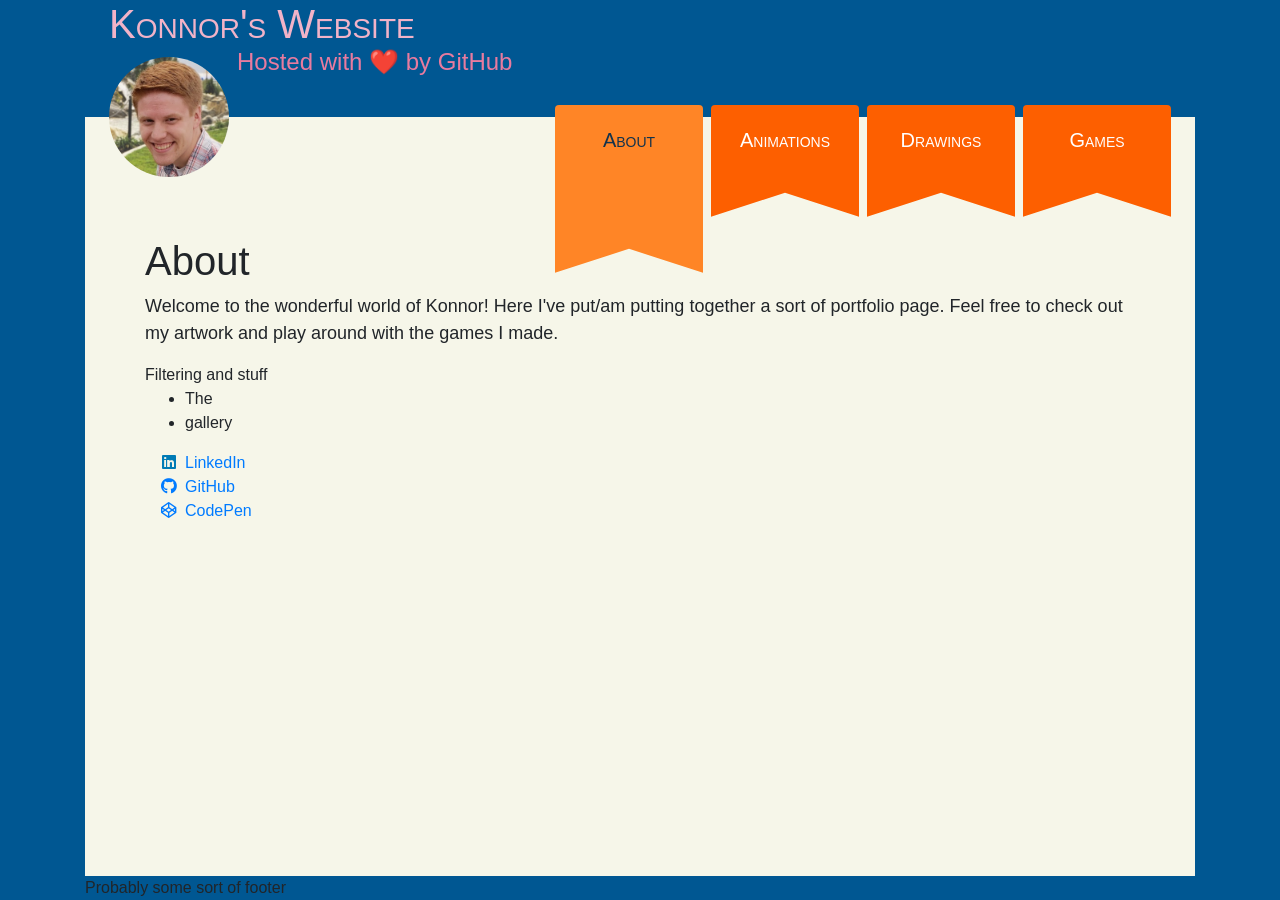
==== index.html @ 11da9bd0 "Some initial content; responsive design; Change to scss so variables work in IE" ====
<!doctype html><html lang="en"><head><meta charset="utf-8"><title>Konnor's Website</title><base href="/"><meta name="viewport" content="width=device-width,initial-scale=1"><link rel="icon" type="image/x-icon" href="favicon.ico"><link rel="stylesheet" href="https://stackpath.bootstrapcdn.com/bootstrap/4.1.3/css/bootstrap.min.css" integrity="sha384-MCw98/SFnGE8fJT3GXwEOngsV7Zt27NXFoaoApmYm81iuXoPkFOJwJ8ERdknLPMO" crossorigin="anonymous"><link rel="stylesheet" href="https://use.fontawesome.com/releases/v5.2.0/css/all.css" integrity="sha384-hWVjflwFxL6sNzntih27bfxkr27PmbbK/iSvJ+a4+0owXq79v+lsFkW54bOGbiDQ" crossorigin="anonymous"><noscript><meta http-equiv="refresh" content="0;url=noscript.html"></noscript><link href="styles.1497df7c3c8f7c51b689.bundle.css" rel="stylesheet"/></head><body><app-root></app-root><script type="text/javascript" src="inline.7b420c08e73610c666d0.bundle.js"></script><script type="text/javascript" src="polyfills.c08331153cbf9fd50ff5.bundle.js"></script><script type="text/javascript" src="main.01986de234b77793fc91.bundle.js"></script></body></html>
---- styles.1497df7c3c8f7c51b689.bundle.css ----
body{margin:0}h1{color:#f1b3c8}h2{color:#e87b9f}p{font-size:1.125rem}
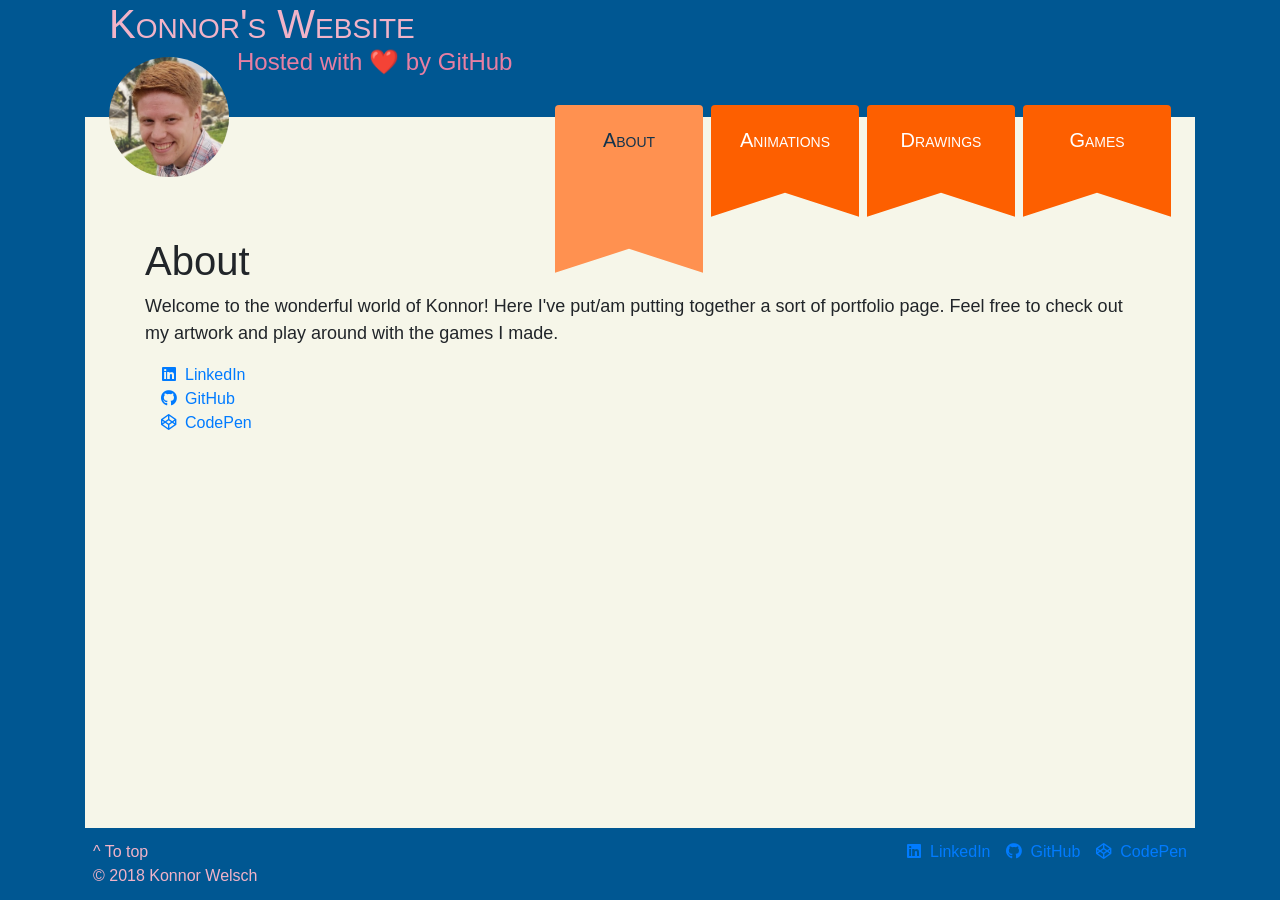
==== commit 65664852: "A li'l more responsive" ====
--- a/index.html
+++ b/index.html
@@ -1 +1 @@
-<!doctype html><html lang="en"><head><meta charset="utf-8"><title>Konnor's Website</title><base href="/"><meta name="viewport" content="width=device-width,initial-scale=1"><link rel="icon" type="image/x-icon" href="favicon.ico"><link rel="stylesheet" href="https://stackpath.bootstrapcdn.com/bootstrap/4.1.3/css/bootstrap.min.css" integrity="sha384-MCw98/SFnGE8fJT3GXwEOngsV7Zt27NXFoaoApmYm81iuXoPkFOJwJ8ERdknLPMO" crossorigin="anonymous"><link rel="stylesheet" href="https://use.fontawesome.com/releases/v5.2.0/css/all.css" integrity="sha384-hWVjflwFxL6sNzntih27bfxkr27PmbbK/iSvJ+a4+0owXq79v+lsFkW54bOGbiDQ" crossorigin="anonymous"><noscript><meta http-equiv="refresh" content="0;url=noscript.html"></noscript><link href="styles.1497df7c3c8f7c51b689.bundle.css" rel="stylesheet"/></head><body><app-root></app-root><script type="text/javascript" src="inline.7b420c08e73610c666d0.bundle.js"></script><script type="text/javascript" src="polyfills.c08331153cbf9fd50ff5.bundle.js"></script><script type="text/javascript" src="main.01986de234b77793fc91.bundle.js"></script></body></html>+<!doctype html><html lang="en"><head><meta charset="utf-8"><title>Konnor's Website</title><base href="/"><meta name="viewport" content="width=device-width,initial-scale=1"><link rel="icon" type="image/x-icon" href="favicon.ico"><link rel="stylesheet" href="https://stackpath.bootstrapcdn.com/bootstrap/4.1.3/css/bootstrap.min.css" integrity="sha384-MCw98/SFnGE8fJT3GXwEOngsV7Zt27NXFoaoApmYm81iuXoPkFOJwJ8ERdknLPMO" crossorigin="anonymous"><link rel="stylesheet" href="https://use.fontawesome.com/releases/v5.2.0/css/all.css" integrity="sha384-hWVjflwFxL6sNzntih27bfxkr27PmbbK/iSvJ+a4+0owXq79v+lsFkW54bOGbiDQ" crossorigin="anonymous"><noscript><meta http-equiv="refresh" content="0;url=noscript.html"></noscript><link href="styles.eb191fbaaeafc9d6cb95.bundle.css" rel="stylesheet"/></head><body><app-root></app-root><script type="text/javascript" src="inline.d6e8abbf5d88085a22f3.bundle.js"></script><script type="text/javascript" src="polyfills.c08331153cbf9fd50ff5.bundle.js"></script><script type="text/javascript" src="main.2cf9d66a852a60f36968.bundle.js"></script></body></html>
--- a/styles.eb191fbaaeafc9d6cb95.bundle.css
+++ b/styles.eb191fbaaeafc9d6cb95.bundle.css
@@ -0,0 +1 @@
+body{margin:0}h1{color:#f1b3c8}h2{color:#e77fa3}p{font-size:1.125rem}
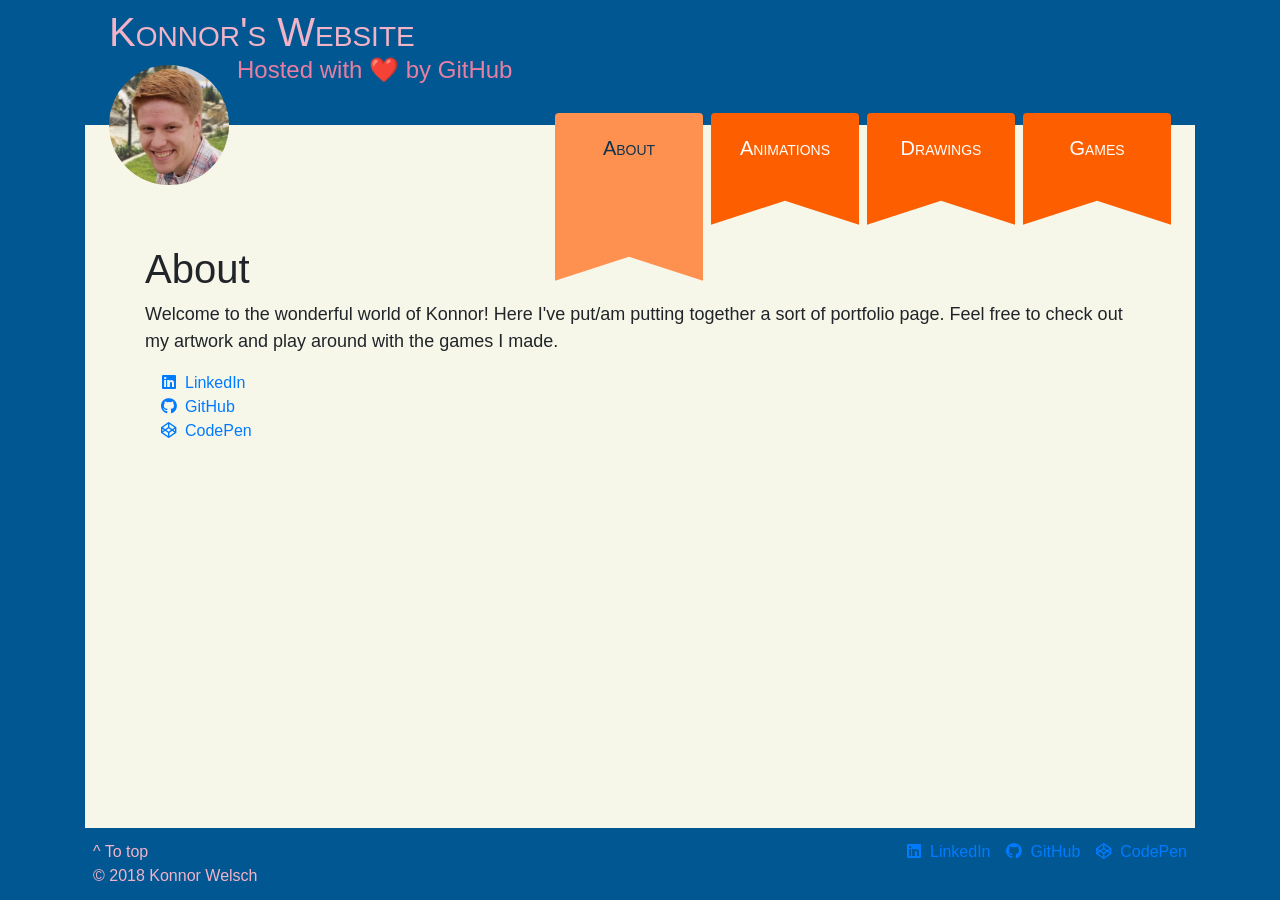
==== commit 30ea05a7: "Initial filters; remove old built code" ====
--- a/index.html
+++ b/index.html
@@ -1 +1 @@
-<!doctype html><html lang="en"><head><meta charset="utf-8"><title>Konnor's Website</title><base href="/"><meta name="viewport" content="width=device-width,initial-scale=1"><link rel="icon" type="image/x-icon" href="favicon.ico"><link rel="stylesheet" href="https://stackpath.bootstrapcdn.com/bootstrap/4.1.3/css/bootstrap.min.css" integrity="sha384-MCw98/SFnGE8fJT3GXwEOngsV7Zt27NXFoaoApmYm81iuXoPkFOJwJ8ERdknLPMO" crossorigin="anonymous"><link rel="stylesheet" href="https://use.fontawesome.com/releases/v5.2.0/css/all.css" integrity="sha384-hWVjflwFxL6sNzntih27bfxkr27PmbbK/iSvJ+a4+0owXq79v+lsFkW54bOGbiDQ" crossorigin="anonymous"><noscript><meta http-equiv="refresh" content="0;url=noscript.html"></noscript><link href="styles.eb191fbaaeafc9d6cb95.bundle.css" rel="stylesheet"/></head><body><app-root></app-root><script type="text/javascript" src="inline.d6e8abbf5d88085a22f3.bundle.js"></script><script type="text/javascript" src="polyfills.c08331153cbf9fd50ff5.bundle.js"></script><script type="text/javascript" src="main.2cf9d66a852a60f36968.bundle.js"></script></body></html>+<!doctype html><html lang="en"><head><meta charset="utf-8"><title>Konnor's Website</title><base href="/"><meta name="viewport" content="width=device-width,initial-scale=1"><link rel="icon" type="image/x-icon" href="favicon.ico"><link rel="stylesheet" href="https://stackpath.bootstrapcdn.com/bootstrap/4.1.3/css/bootstrap.min.css" integrity="sha384-MCw98/SFnGE8fJT3GXwEOngsV7Zt27NXFoaoApmYm81iuXoPkFOJwJ8ERdknLPMO" crossorigin="anonymous"><link rel="stylesheet" href="https://use.fontawesome.com/releases/v5.2.0/css/all.css" integrity="sha384-hWVjflwFxL6sNzntih27bfxkr27PmbbK/iSvJ+a4+0owXq79v+lsFkW54bOGbiDQ" crossorigin="anonymous"><noscript><meta http-equiv="refresh" content="0;url=noscript.html"></noscript><link href="styles.eb191fbaaeafc9d6cb95.bundle.css" rel="stylesheet"/></head><body><app-root></app-root><script type="text/javascript" src="inline.e7361be8411bd500e89f.bundle.js"></script><script type="text/javascript" src="polyfills.c08331153cbf9fd50ff5.bundle.js"></script><script type="text/javascript" src="main.16a3224b3b6a6dbbe0d9.bundle.js"></script></body></html>
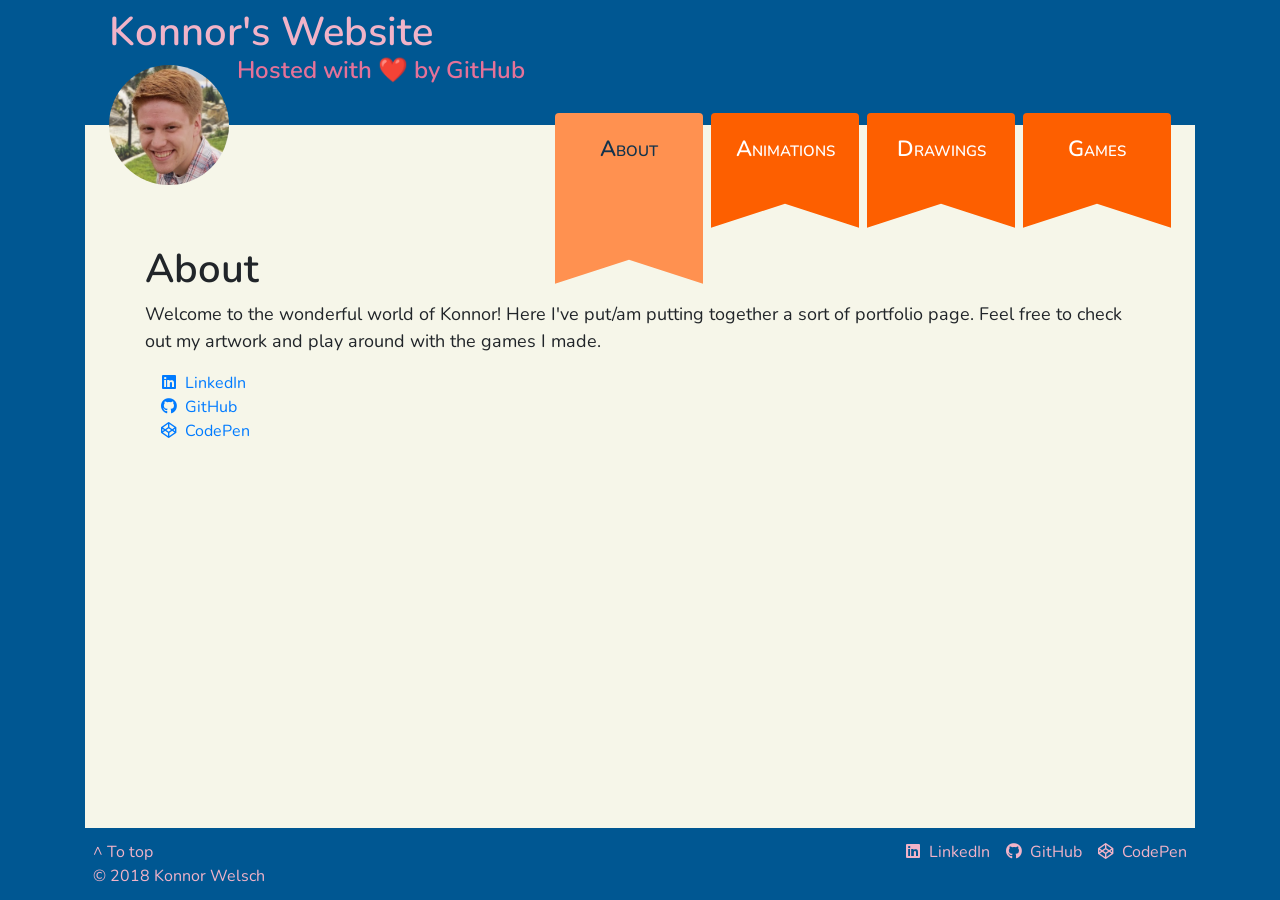
==== commit d48b0ae6: "Update font for personality :)" ====
--- a/index.html
+++ b/index.html
@@ -1 +1 @@
-<!doctype html><html lang="en"><head><meta charset="utf-8"><title>Konnor's Website</title><base href="/"><meta name="viewport" content="width=device-width,initial-scale=1"><link rel="icon" type="image/x-icon" href="favicon.ico"><link rel="stylesheet" href="https://stackpath.bootstrapcdn.com/bootstrap/4.1.3/css/bootstrap.min.css" integrity="sha384-MCw98/SFnGE8fJT3GXwEOngsV7Zt27NXFoaoApmYm81iuXoPkFOJwJ8ERdknLPMO" crossorigin="anonymous"><link rel="stylesheet" href="https://use.fontawesome.com/releases/v5.2.0/css/all.css" integrity="sha384-hWVjflwFxL6sNzntih27bfxkr27PmbbK/iSvJ+a4+0owXq79v+lsFkW54bOGbiDQ" crossorigin="anonymous"><noscript><meta http-equiv="refresh" content="0;url=noscript.html"></noscript><link href="styles.eb191fbaaeafc9d6cb95.bundle.css" rel="stylesheet"/></head><body><app-root></app-root><script type="text/javascript" src="inline.e7361be8411bd500e89f.bundle.js"></script><script type="text/javascript" src="polyfills.c08331153cbf9fd50ff5.bundle.js"></script><script type="text/javascript" src="main.16a3224b3b6a6dbbe0d9.bundle.js"></script></body></html>+<!doctype html><html lang="en"><head><meta charset="utf-8"><title>Konnor's Website</title><base href="/"><meta name="viewport" content="width=device-width,initial-scale=1"><link rel="icon" type="image/x-icon" href="favicon.ico"><link rel="stylesheet" href="https://stackpath.bootstrapcdn.com/bootstrap/4.1.3/css/bootstrap.min.css" integrity="sha384-MCw98/SFnGE8fJT3GXwEOngsV7Zt27NXFoaoApmYm81iuXoPkFOJwJ8ERdknLPMO" crossorigin="anonymous"><link rel="stylesheet" href="https://use.fontawesome.com/releases/v5.2.0/css/all.css" integrity="sha384-hWVjflwFxL6sNzntih27bfxkr27PmbbK/iSvJ+a4+0owXq79v+lsFkW54bOGbiDQ" crossorigin="anonymous"><link href="https://fonts.googleapis.com/css?family=Nunito:400,600" rel="stylesheet"><noscript><meta http-equiv="refresh" content="0;url=noscript.html"></noscript><link href="styles.a3b05672f2a913d32c34.bundle.css" rel="stylesheet"/></head><body><app-root></app-root><script type="text/javascript" src="inline.22d3aa4c074a0f5ac705.bundle.js"></script><script type="text/javascript" src="polyfills.c08331153cbf9fd50ff5.bundle.js"></script><script type="text/javascript" src="main.727bdf210528ba55a960.bundle.js"></script></body></html>
--- a/styles.a3b05672f2a913d32c34.bundle.css
+++ b/styles.a3b05672f2a913d32c34.bundle.css
@@ -0,0 +1 @@
+body{margin:0;font-family:Nunito,-apple-system,BlinkMacSystemFont,Segoe UI,Roboto,Helvetica Neue,Arial,sans-serif}h1{color:#f1b3c8}h2{color:#e57299}.h1,.h2,.h3,.h4,.h5,.h6,h1,h2,h3,h4,h5,h6{font-weight:600}p{font-size:1.125rem}
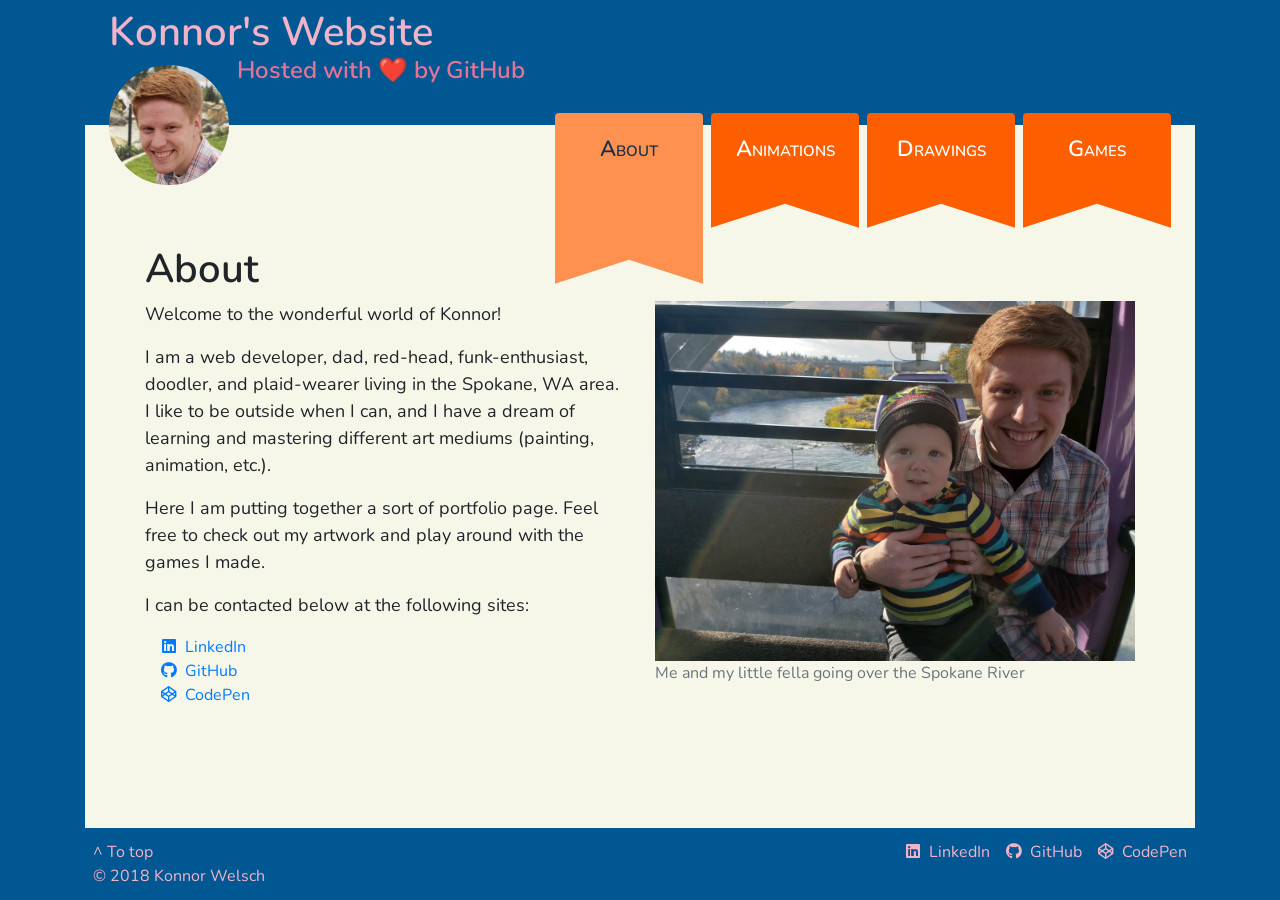
==== commit 84df9316: "Update page messages; add an animation; remove some pictures" ====
--- a/index.html
+++ b/index.html
@@ -1 +1 @@
-<!doctype html><html lang="en"><head><meta charset="utf-8"><title>Konnor's Website</title><base href="/"><meta name="viewport" content="width=device-width,initial-scale=1"><link rel="icon" type="image/x-icon" href="favicon.ico"><link rel="stylesheet" href="https://stackpath.bootstrapcdn.com/bootstrap/4.1.3/css/bootstrap.min.css" integrity="sha384-MCw98/SFnGE8fJT3GXwEOngsV7Zt27NXFoaoApmYm81iuXoPkFOJwJ8ERdknLPMO" crossorigin="anonymous"><link rel="stylesheet" href="https://use.fontawesome.com/releases/v5.2.0/css/all.css" integrity="sha384-hWVjflwFxL6sNzntih27bfxkr27PmbbK/iSvJ+a4+0owXq79v+lsFkW54bOGbiDQ" crossorigin="anonymous"><link href="https://fonts.googleapis.com/css?family=Nunito:400,600" rel="stylesheet"><noscript><meta http-equiv="refresh" content="0;url=noscript.html"></noscript><link href="styles.a3b05672f2a913d32c34.bundle.css" rel="stylesheet"/></head><body><app-root></app-root><script type="text/javascript" src="inline.22d3aa4c074a0f5ac705.bundle.js"></script><script type="text/javascript" src="polyfills.c08331153cbf9fd50ff5.bundle.js"></script><script type="text/javascript" src="main.727bdf210528ba55a960.bundle.js"></script></body></html>+<!doctype html><html lang="en"><head><meta charset="utf-8"><title>Konnor's Website</title><base href="/"><meta name="viewport" content="width=device-width,initial-scale=1"><link rel="icon" type="image/x-icon" href="favicon.ico"><link rel="stylesheet" href="https://stackpath.bootstrapcdn.com/bootstrap/4.1.3/css/bootstrap.min.css" integrity="sha384-MCw98/SFnGE8fJT3GXwEOngsV7Zt27NXFoaoApmYm81iuXoPkFOJwJ8ERdknLPMO" crossorigin="anonymous"><link rel="stylesheet" href="https://use.fontawesome.com/releases/v5.2.0/css/all.css" integrity="sha384-hWVjflwFxL6sNzntih27bfxkr27PmbbK/iSvJ+a4+0owXq79v+lsFkW54bOGbiDQ" crossorigin="anonymous"><link href="https://fonts.googleapis.com/css?family=Nunito:400,600" rel="stylesheet"><noscript><meta http-equiv="refresh" content="0;url=noscript.html"></noscript><link href="styles.01fccbe886465668754a.bundle.css" rel="stylesheet"/></head><body><app-root></app-root><script type="text/javascript" src="inline.5c8588ed3ea496651651.bundle.js"></script><script type="text/javascript" src="polyfills.c08331153cbf9fd50ff5.bundle.js"></script><script type="text/javascript" src="main.9d99284abe130f67134f.bundle.js"></script></body></html>
--- a/styles.01fccbe886465668754a.bundle.css
+++ b/styles.01fccbe886465668754a.bundle.css
@@ -0,0 +1 @@
+body{margin:0;font-family:Nunito,-apple-system,BlinkMacSystemFont,Segoe UI,Roboto,Helvetica Neue,Arial,sans-serif}h1{color:#f1b3c8}h2{color:#e57299}.h1,.h2,.h3,.h4,.h5,.h6,h1,h2,h3,h4,h5,h6{font-weight:600}p{font-size:1.125rem}@media (min-width:576px){.modal-dialog{width:-webkit-fit-content;width:-moz-fit-content;width:fit-content;max-width:calc(100% - 4rem)}}@-webkit-keyframes fade-in{0%{opacity:0;-webkit-transform:translateY(-3rem);transform:translateY(-3rem)}to{opacity:1;-webkit-transform:translateY(0);transform:translateY(0)}}@keyframes fade-in{0%{opacity:0;-webkit-transform:translateY(-3rem);transform:translateY(-3rem)}to{opacity:1;-webkit-transform:translateY(0);transform:translateY(0)}}.modal{-webkit-animation:fade-in .25s linear;animation:fade-in .25s linear}
